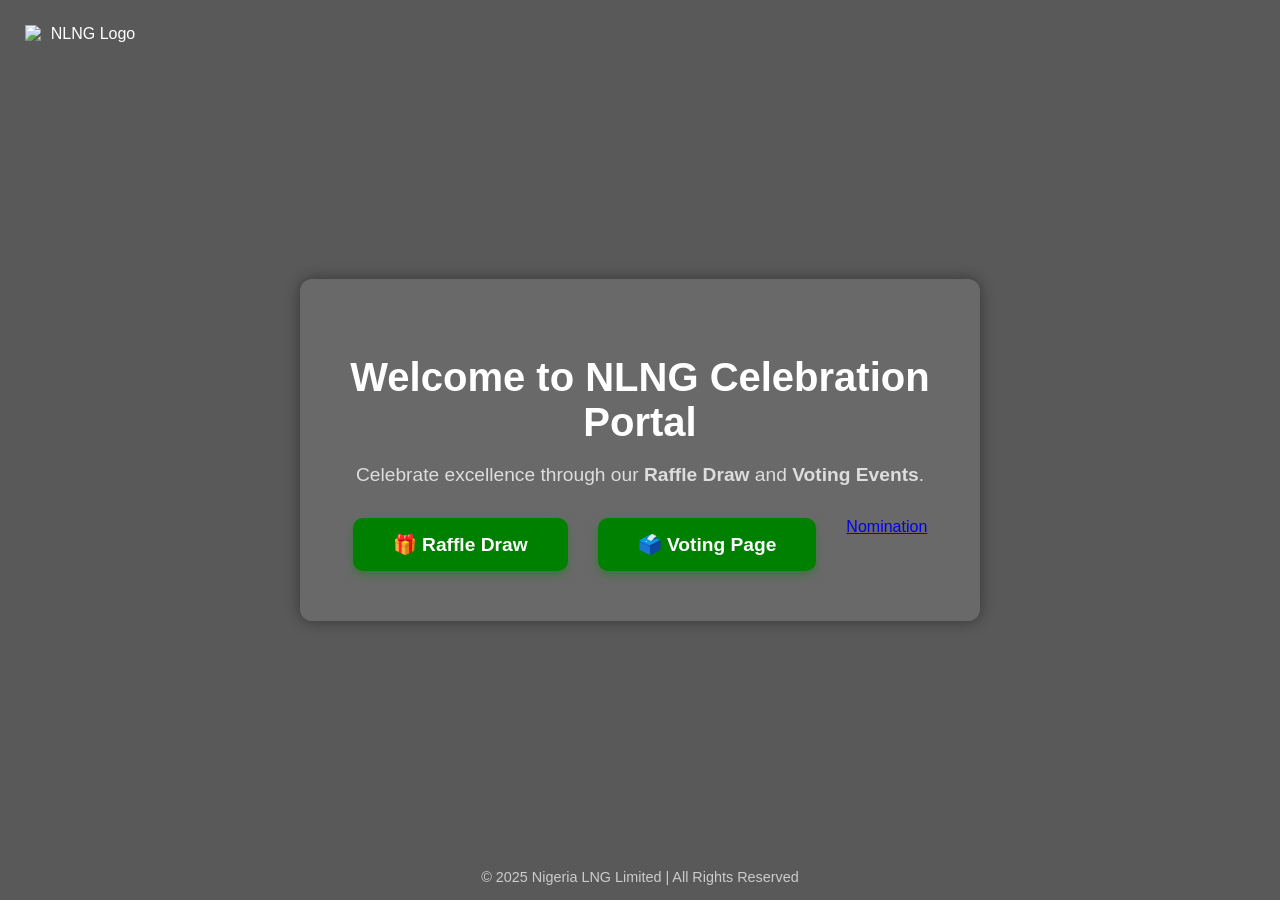
==== index.html @ 7ee0e786 "Add nomination link to button container Added a nomination link to the button container." ====
<!DOCTYPE html>
<html lang="en">
<head>
  <meta charset="UTF-8">
  <meta name="viewport" content="width=device-width, initial-scale=1.0">
  <title>NLNG Celebration Portal</title>
  <link rel="stylesheet" href="style.css">
  <style>
    /* ---------- GENERAL STYLES ---------- */
    body {
      margin: 0;
      font-family: "Segoe UI", Tahoma, Geneva, Verdana, sans-serif;
      background: url("assets/background.jpg") no-repeat center center fixed;
      background-size: cover;
      color: white;
      height: 100vh;
      display: flex;
      flex-direction: column;
      justify-content: center;
      align-items: center;
      text-align: center;
      position: relative;
      overflow: hidden;
    }

    /* ✅ Background overlay */
    body::before {
      content: "";
      position: absolute;
      top: 0;
      left: 0;
      right: 0;
      bottom: 0;
      background-color: rgba(0, 0, 0, 0.65);
      z-index: 0;
    }

    /* ---------- MAIN CONTENT ---------- */
    .content {
      position: relative;
      z-index: 1;
      background: rgba(255, 255, 255, 0.1);
      padding: 50px 40px;
      border-radius: 12px;
      backdrop-filter: blur(8px);
      box-shadow: 0 0 15px rgba(0, 0, 0, 0.4);
      width: 90%;
      max-width: 600px;
      animation: fadeIn 1.5s ease-in-out;
    }

    .logo {
      position: absolute;
      top: 25px;
      left: 25px;
      width: 120px;
      height: auto;
      z-index: 1;
    }

    h1 {
      font-size: 2.5rem;
      margin-bottom: 0.5rem;
      color: #fff;
    }

    p {
      font-size: 1.2rem;
      margin-bottom: 2rem;
      color: #ddd;
    }

    /* ---------- BUTTON STYLES ---------- */
    .button-container {
      display: flex;
      gap: 30px;
      flex-wrap: wrap;
      justify-content: center;
    }

    .btn {
      background-color: #008000;
      color: white;
      border: none;
      padding: 15px 40px;
      border-radius: 10px;
      font-size: 1.2rem;
      cursor: pointer;
      transition: 0.3s ease;
      text-decoration: none;
      font-weight: bold;
      box-shadow: 0 4px 10px rgba(0, 128, 0, 0.4);
    }

    .btn:hover {
      background-color: #00a000;
      transform: scale(1.05);
      box-shadow: 0 6px 14px rgba(0, 160, 0, 0.5);
    }

    footer {
      position: absolute;
      bottom: 15px;
      color: #cccccc;
      font-size: 0.9rem;
      text-align: center;
    }

    @media (max-width: 600px) {
      h1 {
        font-size: 1.8rem;
      }
      p {
        font-size: 1rem;
      }
      .btn {
        padding: 12px 25px;
        font-size: 1rem;
      }
    }

    /* ---------- ANIMATIONS ---------- */
    @keyframes fadeIn {
      from { opacity: 0; transform: translateY(20px); }
      to { opacity: 1; transform: translateY(0); }
    }
  </style>
</head>
<body>

  <img src="assets/nlng_logo.png" alt="NLNG Logo" class="logo">

  <div class="content">
    <h1>Welcome to NLNG Celebration Portal</h1>
    <p>Celebrate excellence through our <strong>Raffle Draw</strong> and <strong>Voting Events</strong>.</p>

    <div class="button-container">
      <a href="raffle_input.html" class="btn">🎁 Raffle Draw</a>
      <a href="voting_page.html" class="btn">🗳️ Voting Page</a>
      <a href="nomination.html" class="nav-button">Nomination</a>

    </div>
  </div>

  <footer>
    © 2025 Nigeria LNG Limited | All Rights Reserved
  </footer>

</body>
</html>
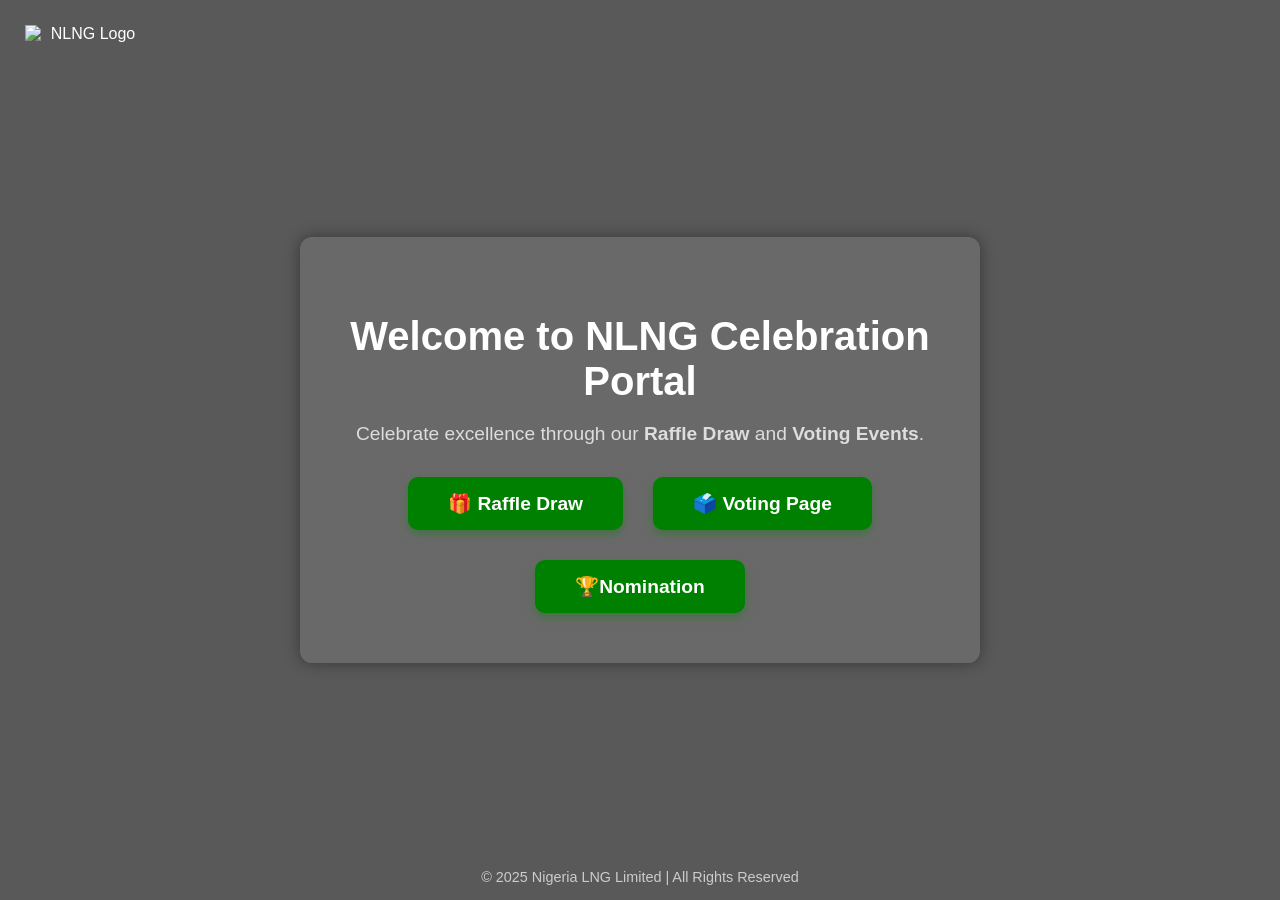
==== commit ab52637d: "Fix HTML entities and formatting in index.html" ====
--- a/index.html
+++ b/index.html
@@ -137,7 +137,7 @@
     <div class="button-container">
       <a href="raffle_input.html" class="btn">🎁 Raffle Draw</a>
       <a href="voting_page.html" class="btn">🗳️ Voting Page</a>
-      <a href="nomination.html" class="nav-button">Nomination</a>
+      <a href="nomination.html" class="btn">🏆Nomination</a>
 
     </div>
   </div>
@@ -149,3 +149,4 @@
 </body>
 </html>
 
+
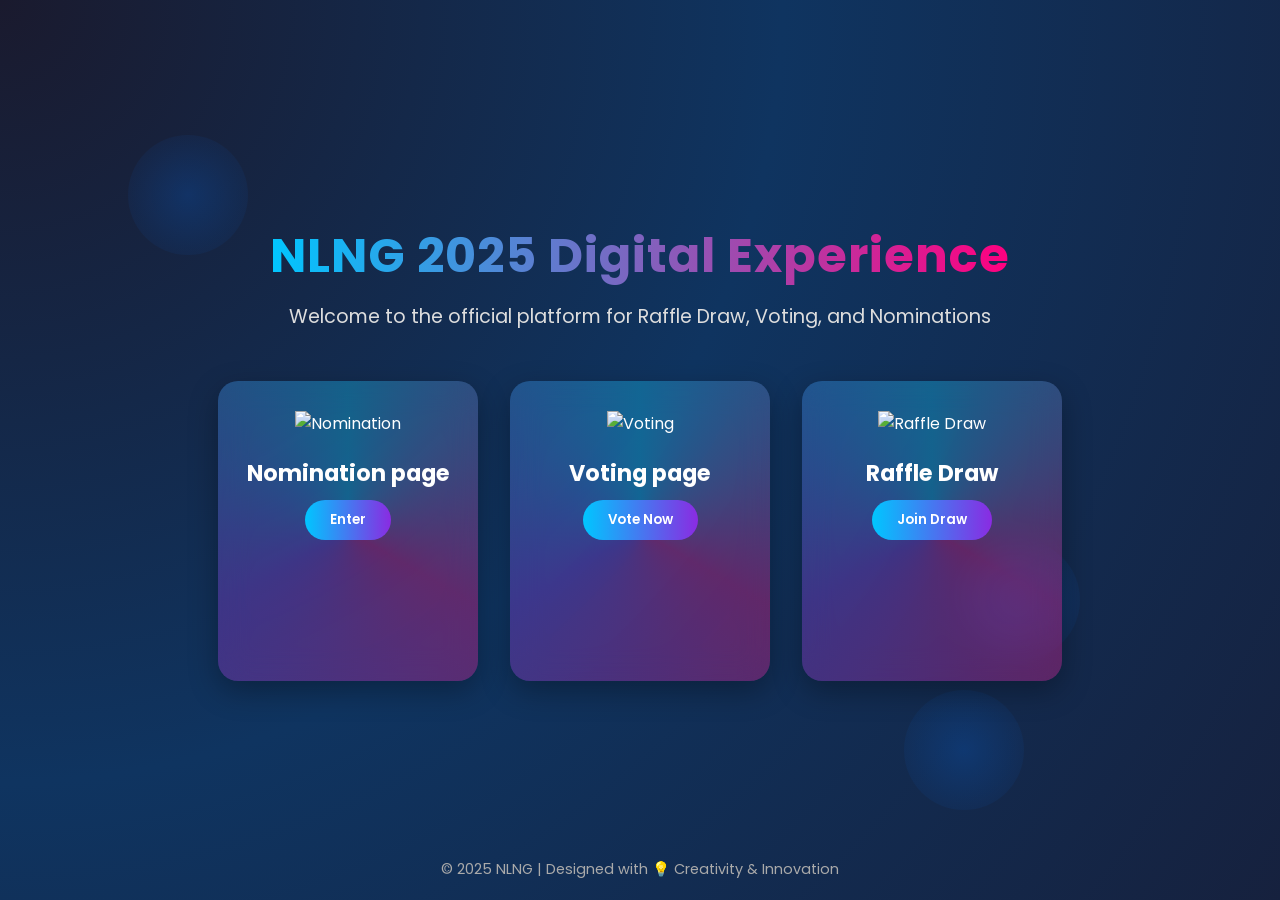
==== commit 8df54a0b: "Revamp NLNG Celebration Portal for 2025 Updated HTML structure and styles for NLNG 2025 portal, incl" ====
--- a/index.html
+++ b/index.html
@@ -3,150 +3,256 @@
 <head>
   <meta charset="UTF-8">
   <meta name="viewport" content="width=device-width, initial-scale=1.0">
-  <title>NLNG Celebration Portal</title>
-  <link rel="stylesheet" href="style.css">
+  <title>NLNG 2025 | Raffle Draw, Voting & Nomination</title>
+  <link href="https://fonts.googleapis.com/css2?family=Poppins:wght@400;600;700&display=swap" rel="stylesheet">
   <style>
-    /* ---------- GENERAL STYLES ---------- */
+    :root {
+      --blue1: #00c6ff;
+      --blue2: #0072ff;
+      --purple: #8a2be2;
+      --pink: #ff007f;
+      --white: #ffffff;
+    }
+
+    * {
+      margin: 0;
+      padding: 0;
+      box-sizing: border-box;
+      font-family: "Poppins", sans-serif;
+    }
+
     body {
-      margin: 0;
-      font-family: "Segoe UI", Tahoma, Geneva, Verdana, sans-serif;
-      background: url("assets/background.jpg") no-repeat center center fixed;
-      background-size: cover;
-      color: white;
       height: 100vh;
+      overflow: hidden;
+      background: radial-gradient(circle at top left, #1a1a2e, #0f3460, #16213e);
       display: flex;
       flex-direction: column;
       justify-content: center;
       align-items: center;
+      position: relative;
+      animation: bgShift 10s infinite alternate ease-in-out;
+    }
+
+    @keyframes bgShift {
+      0% { background: radial-gradient(circle at top left, #1a1a2e, #0f3460, #16213e); }
+      50% { background: radial-gradient(circle at bottom right, #2b1055, #7597de, #0f3460); }
+      100% { background: radial-gradient(circle at top left, #1a1a2e, #0f3460, #16213e); }
+    }
+
+    header {
       text-align: center;
+      margin-bottom: 50px;
+      animation: fadeDown 1.5s ease forwards;
+    }
+
+    header h1 {
+      font-size: 3rem;
+      background: linear-gradient(90deg, var(--blue1), var(--pink), var(--purple));
+      background-size: 200%;
+      -webkit-background-clip: text;
+      -webkit-text-fill-color: transparent;
+      animation: gradientMove 4s infinite alternate;
+      letter-spacing: 1px;
+    }
+
+    header p {
+      color: #ddd;
+      margin-top: 10px;
+      font-size: 1.2rem;
+      animation: fadeIn 2s ease forwards 0.5s;
+    }
+
+    @keyframes gradientMove {
+      0% { background-position: 0%; }
+      100% { background-position: 100%; }
+    }
+
+    @keyframes fadeDown {
+      from { opacity: 0; transform: translateY(-30px); }
+      to { opacity: 1; transform: translateY(0); }
+    }
+
+    @keyframes fadeIn {
+      from { opacity: 0; }
+      to { opacity: 1; }
+    }
+
+    .container {
+      display: flex;
+      justify-content: center;
+      align-items: center;
+      gap: 2rem;
+      flex-wrap: wrap;
+      animation: fadeUp 1.5s ease forwards;
+    }
+
+    @keyframes fadeUp {
+      from { opacity: 0; transform: translateY(50px); }
+      to { opacity: 1; transform: translateY(0); }
+    }
+
+    .card {
       position: relative;
+      width: 260px;
+      height: 300px;
+      border-radius: 20px;
+      background: rgba(255, 255, 255, 0.05);
+      box-shadow: 0 10px 30px rgba(0,0,0,0.3);
+      backdrop-filter: blur(15px);
       overflow: hidden;
-    }
-
-    /* ✅ Background overlay */
-    body::before {
+      text-align: center;
+      transition: all 0.4s ease;
+    }
+
+    .card::before {
       content: "";
       position: absolute;
-      top: 0;
-      left: 0;
-      right: 0;
-      bottom: 0;
-      background-color: rgba(0, 0, 0, 0.65);
+      top: -50%;
+      left: -50%;
+      width: 200%;
+      height: 200%;
+      background: conic-gradient(from 0deg, var(--blue1), var(--pink), var(--purple), var(--blue1));
+      animation: spin 5s linear infinite;
       z-index: 0;
-    }
-
-    /* ---------- MAIN CONTENT ---------- */
-    .content {
+      opacity: 0.3;
+    }
+
+    @keyframes spin {
+      to { transform: rotate(360deg); }
+    }
+
+    .card-content {
       position: relative;
-      z-index: 1;
-      background: rgba(255, 255, 255, 0.1);
-      padding: 50px 40px;
-      border-radius: 12px;
-      backdrop-filter: blur(8px);
-      box-shadow: 0 0 15px rgba(0, 0, 0, 0.4);
-      width: 90%;
-      max-width: 600px;
-      animation: fadeIn 1.5s ease-in-out;
-    }
-
-    .logo {
-      position: absolute;
-      top: 25px;
-      left: 25px;
-      width: 120px;
-      height: auto;
-      z-index: 1;
-    }
-
-    h1 {
-      font-size: 2.5rem;
-      margin-bottom: 0.5rem;
+      z-index: 2;
+      padding: 30px 20px;
       color: #fff;
     }
 
-    p {
-      font-size: 1.2rem;
-      margin-bottom: 2rem;
-      color: #ddd;
-    }
-
-    /* ---------- BUTTON STYLES ---------- */
-    .button-container {
-      display: flex;
-      gap: 30px;
-      flex-wrap: wrap;
-      justify-content: center;
+    .card img {
+      width: 100px;
+      height: 100px;
+      margin-bottom: 20px;
+      animation: bounce 3s infinite ease-in-out;
+    }
+
+    @keyframes bounce {
+      0%, 100% { transform: translateY(0); }
+      50% { transform: translateY(-10px); }
+    }
+
+    .card h2 {
+      font-size: 1.4rem;
+      margin-bottom: 10px;
+      color: var(--white);
+    }
+
+    .card p {
+      font-size: 0.9rem;
+      color: #ccc;
+      margin-bottom: 20px;
     }
 
     .btn {
-      background-color: #008000;
+      padding: 10px 25px;
+      border: none;
+      border-radius: 30px;
+      background: linear-gradient(90deg, var(--blue1), var(--purple));
       color: white;
-      border: none;
-      padding: 15px 40px;
-      border-radius: 10px;
-      font-size: 1.2rem;
+      font-weight: 600;
       cursor: pointer;
       transition: 0.3s ease;
-      text-decoration: none;
-      font-weight: bold;
-      box-shadow: 0 4px 10px rgba(0, 128, 0, 0.4);
     }
 
     .btn:hover {
-      background-color: #00a000;
-      transform: scale(1.05);
-      box-shadow: 0 6px 14px rgba(0, 160, 0, 0.5);
+      transform: scale(1.1);
+      box-shadow: 0 0 15px var(--blue1);
     }
 
     footer {
       position: absolute;
-      bottom: 15px;
-      color: #cccccc;
+      bottom: 20px;
+      color: #aaa;
       font-size: 0.9rem;
-      text-align: center;
-    }
-
-    @media (max-width: 600px) {
-      h1 {
-        font-size: 1.8rem;
-      }
-      p {
-        font-size: 1rem;
-      }
-      .btn {
-        padding: 12px 25px;
-        font-size: 1rem;
-      }
-    }
-
-    /* ---------- ANIMATIONS ---------- */
-    @keyframes fadeIn {
-      from { opacity: 0; transform: translateY(20px); }
-      to { opacity: 1; transform: translateY(0); }
-    }
+      animation: fadeIn 2s ease;
+    }
+
+    /* Floating orbs background */
+    .orb {
+      position: absolute;
+      width: 120px;
+      height: 120px;
+      background: radial-gradient(circle, var(--blue2), transparent);
+      border-radius: 50%;
+      opacity: 0.2;
+      animation: floaty 8s ease-in-out infinite;
+    }
+
+    .orb:nth-child(1) { top: 15%; left: 10%; animation-delay: 0s; }
+    .orb:nth-child(2) { top: 60%; left: 75%; animation-delay: 2s; }
+    .orb:nth-child(3) { bottom: 10%; right: 20%; animation-delay: 4s; }
+
+    @keyframes floaty {
+      0%, 100% { transform: translateY(0); }
+      50% { transform: translateY(-25px); }
+    }
+
   </style>
 </head>
 <body>
-
-  <img src="assets/nlng_logo.png" alt="NLNG Logo" class="logo">
-
-  <div class="content">
-    <h1>Welcome to NLNG Celebration Portal</h1>
-    <p>Celebrate excellence through our <strong>Raffle Draw</strong> and <strong>Voting Events</strong>.</p>
-
-    <div class="button-container">
-      <a href="raffle_input.html" class="btn">🎁 Raffle Draw</a>
-      <a href="voting_page.html" class="btn">🗳️ Voting Page</a>
-      <a href="nomination.html" class="btn">🏆Nomination</a>
-
+  <div class="orb"></div>
+  <div class="orb"></div>
+  <div class="orb"></div>
+
+  <header>
+    <h1>NLNG 2025 Digital Experience</h1>
+    <p>Welcome to the official platform for Raffle Draw, Voting, and Nominations</p>
+  </header>
+
+  <div class="container">
+    <div class="card" onclick="navigate('nomination.html')">
+      <div class="card-content">
+        <img src="https://cdn-icons-png.flaticon.com/512/4333/4333609.png" alt="Nomination">
+        <h2>Nomination page</h2>
+        <button class="btn">Enter</button>
+      </div>
+    </div>
+
+    <div class="card" onclick="navigate('voting_page.html')">
+      <div class="card-content">
+        <img src="https://cdn-icons-png.flaticon.com/512/3062/3062634.png" alt="Voting">
+        <h2>Voting page</h2>
+        <button class="btn">Vote Now</button>
+      </div>
+    </div>
+
+    <div class="card" onclick="navigate('raffle_input.html')">
+      <div class="card-content">
+        <img src="https://cdn-icons-png.flaticon.com/512/2936/2936924.png" alt="Raffle Draw">
+        <h2>Raffle Draw</h2>
+        <button class="btn">Join Draw</button>
+      </div>
     </div>
   </div>
 
   <footer>
-    © 2025 Nigeria LNG Limited | All Rights Reserved
+    © 2025 NLNG | Designed with 💡 Creativity & Innovation
   </footer>
 
+  <script>
+    // Smooth transition effect when navigating
+    function navigate(url) {
+      document.body.style.transition = "opacity 0.5s ease";
+      document.body.style.opacity = "0";
+      setTimeout(() => window.location.href = url, 500);
+    }
+
+    // Parallax background motion
+    document.addEventListener("mousemove", (e) => {
+      document.querySelectorAll(".orb").forEach((orb, i) => {
+        const speed = (i + 1) * 0.02;
+        orb.style.transform = `translate(${e.clientX * speed}px, ${e.clientY * speed}px)`;
+      });
+    });
+  </script>
 </body>
 </html>
-
-
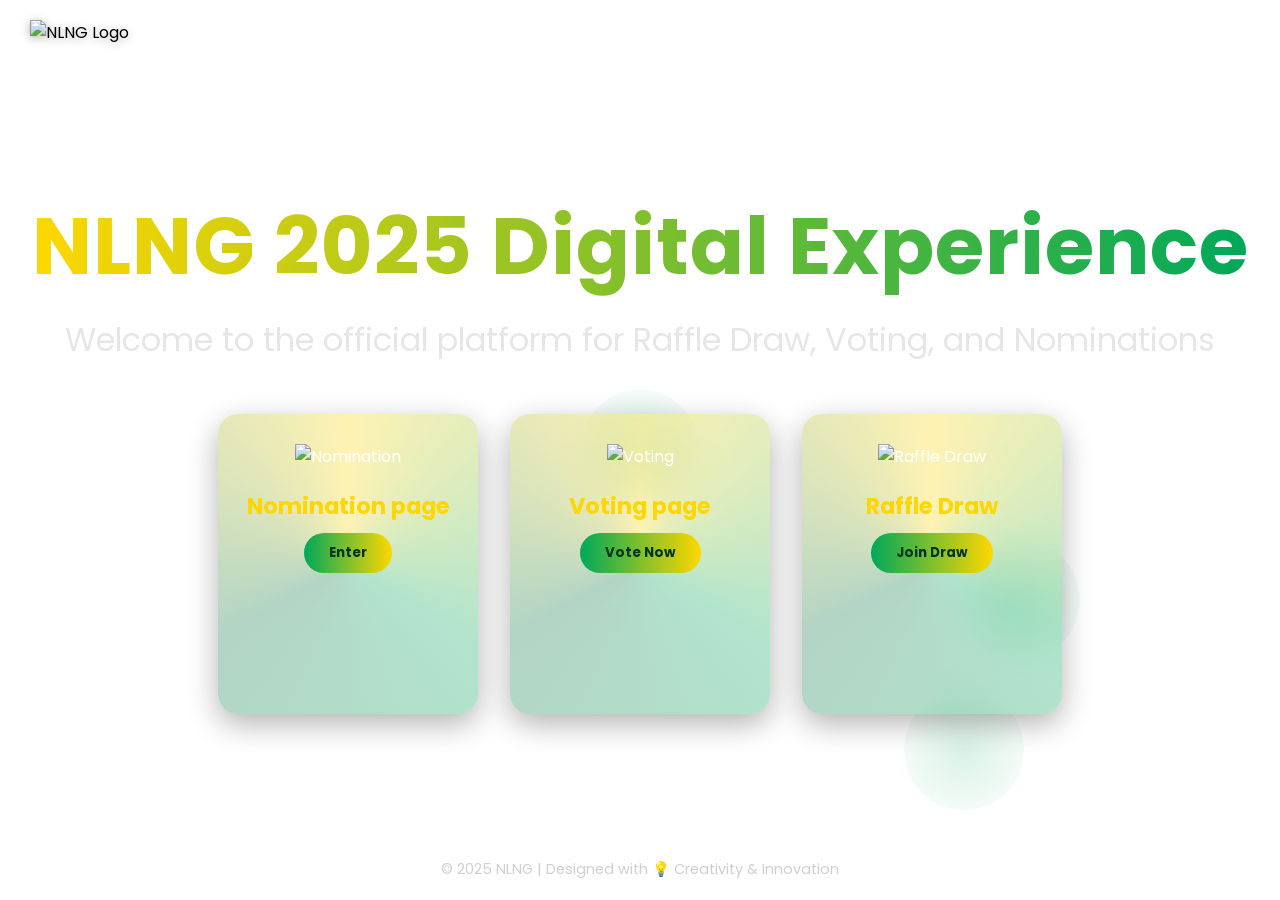
==== commit 3c22bb40: "Refactor index.html for NLNG 2025 branding Updated styles and structure for NLNG 2025 Digital Experi" ====
--- a/index.html
+++ b/index.html
@@ -6,199 +6,225 @@
   <title>NLNG 2025 | Raffle Draw, Voting & Nomination</title>
   <link href="https://fonts.googleapis.com/css2?family=Poppins:wght@400;600;700&display=swap" rel="stylesheet">
   <style>
-    :root {
-      --blue1: #00c6ff;
-      --blue2: #0072ff;
-      --purple: #8a2be2;
-      --pink: #ff007f;
-      --white: #ffffff;
-    }
-
-    * {
-      margin: 0;
-      padding: 0;
-      box-sizing: border-box;
-      font-family: "Poppins", sans-serif;
-    }
-
-    body {
-      height: 100vh;
-      overflow: hidden;
-      background: radial-gradient(circle at top left, #1a1a2e, #0f3460, #16213e);
-      display: flex;
-      flex-direction: column;
-      justify-content: center;
-      align-items: center;
-      position: relative;
-      animation: bgShift 10s infinite alternate ease-in-out;
-    }
-
-    @keyframes bgShift {
-      0% { background: radial-gradient(circle at top left, #1a1a2e, #0f3460, #16213e); }
-      50% { background: radial-gradient(circle at bottom right, #2b1055, #7597de, #0f3460); }
-      100% { background: radial-gradient(circle at top left, #1a1a2e, #0f3460, #16213e); }
-    }
-
-    header {
-      text-align: center;
-      margin-bottom: 50px;
-      animation: fadeDown 1.5s ease forwards;
-    }
-
-    header h1 {
-      font-size: 3rem;
-      background: linear-gradient(90deg, var(--blue1), var(--pink), var(--purple));
-      background-size: 200%;
-      -webkit-background-clip: text;
-      -webkit-text-fill-color: transparent;
-      animation: gradientMove 4s infinite alternate;
-      letter-spacing: 1px;
-    }
-
-    header p {
-      color: #ddd;
-      margin-top: 10px;
-      font-size: 1.2rem;
-      animation: fadeIn 2s ease forwards 0.5s;
-    }
-
-    @keyframes gradientMove {
-      0% { background-position: 0%; }
-      100% { background-position: 100%; }
-    }
-
-    @keyframes fadeDown {
-      from { opacity: 0; transform: translateY(-30px); }
-      to { opacity: 1; transform: translateY(0); }
-    }
-
-    @keyframes fadeIn {
-      from { opacity: 0; }
-      to { opacity: 1; }
-    }
-
-    .container {
-      display: flex;
-      justify-content: center;
-      align-items: center;
-      gap: 2rem;
-      flex-wrap: wrap;
-      animation: fadeUp 1.5s ease forwards;
-    }
-
-    @keyframes fadeUp {
-      from { opacity: 0; transform: translateY(50px); }
-      to { opacity: 1; transform: translateY(0); }
-    }
-
-    .card {
-      position: relative;
-      width: 260px;
-      height: 300px;
-      border-radius: 20px;
-      background: rgba(255, 255, 255, 0.05);
-      box-shadow: 0 10px 30px rgba(0,0,0,0.3);
-      backdrop-filter: blur(15px);
-      overflow: hidden;
-      text-align: center;
-      transition: all 0.4s ease;
-    }
-
-    .card::before {
-      content: "";
-      position: absolute;
-      top: -50%;
-      left: -50%;
-      width: 200%;
-      height: 200%;
-      background: conic-gradient(from 0deg, var(--blue1), var(--pink), var(--purple), var(--blue1));
-      animation: spin 5s linear infinite;
-      z-index: 0;
-      opacity: 0.3;
-    }
-
-    @keyframes spin {
-      to { transform: rotate(360deg); }
-    }
-
-    .card-content {
-      position: relative;
-      z-index: 2;
-      padding: 30px 20px;
-      color: #fff;
-    }
-
-    .card img {
-      width: 100px;
-      height: 100px;
-      margin-bottom: 20px;
-      animation: bounce 3s infinite ease-in-out;
-    }
-
-    @keyframes bounce {
-      0%, 100% { transform: translateY(0); }
-      50% { transform: translateY(-10px); }
-    }
-
-    .card h2 {
-      font-size: 1.4rem;
-      margin-bottom: 10px;
-      color: var(--white);
-    }
-
-    .card p {
-      font-size: 0.9rem;
-      color: #ccc;
-      margin-bottom: 20px;
-    }
-
-    .btn {
-      padding: 10px 25px;
-      border: none;
-      border-radius: 30px;
-      background: linear-gradient(90deg, var(--blue1), var(--purple));
-      color: white;
-      font-weight: 600;
-      cursor: pointer;
-      transition: 0.3s ease;
-    }
-
-    .btn:hover {
-      transform: scale(1.1);
-      box-shadow: 0 0 15px var(--blue1);
-    }
-
-    footer {
-      position: absolute;
-      bottom: 20px;
-      color: #aaa;
-      font-size: 0.9rem;
-      animation: fadeIn 2s ease;
-    }
-
-    /* Floating orbs background */
-    .orb {
-      position: absolute;
-      width: 120px;
-      height: 120px;
-      background: radial-gradient(circle, var(--blue2), transparent);
-      border-radius: 50%;
-      opacity: 0.2;
-      animation: floaty 8s ease-in-out infinite;
-    }
-
-    .orb:nth-child(1) { top: 15%; left: 10%; animation-delay: 0s; }
-    .orb:nth-child(2) { top: 60%; left: 75%; animation-delay: 2s; }
-    .orb:nth-child(3) { bottom: 10%; right: 20%; animation-delay: 4s; }
-
-    @keyframes floaty {
-      0%, 100% { transform: translateY(0); }
-      50% { transform: translateY(-25px); }
-    }
-
-  </style>
+  :root {
+    --nlng-green: #00723F;
+    --nlng-light-green: #00A859;
+    --nlng-yellow: #FFD700;
+    --nlng-dark: #00291B;
+    --nlng-white: #ffffff;
+  }
+
+  * {
+    margin: 0;
+    padding: 0;
+    box-sizing: border-box;
+    font-family: "Poppins", sans-serif;
+  }
+
+  body {
+    height: 100vh;
+    overflow: hidden;
+    background: radial-gradient(circle at top left, var(--nlng-dark));
+    display: flex;
+    flex-direction: column;
+    justify-content: center;
+    align-items: center;
+    position: relative;
+    animation: bgShift 10s infinite alternate ease-in-out;
+  }
+
+  @keyframes bgShift {
+    0% { background: radial-gradient(circle at top left, var(--nlng-dark)); }
+    100% { background: radial-gradient(circle at top left, var(--nlng-dark)); }
+  }
+
+  header {
+    text-align: center;
+    margin-bottom: 50px;
+    animation: fadeDown 1.5s ease forwards;
+  }
+
+  header h1 {
+    font-size: 5rem;
+    background: linear-gradient(90deg, var(--nlng-yellow), var(--nlng-light-green), var(--nlng-green));
+    background-size: 200%;
+    -webkit-background-clip: text;
+    -webkit-text-fill-color: transparent;
+    animation: gradientMove 4s infinite alternate;
+    letter-spacing: 1px;
+  }
+
+  header p {
+    color: #e6e6e6;
+    margin-top: 10px;
+    font-size: 2rem;
+    animation: fadeIn 2s ease forwards 0.5s;
+  }
+
+  @keyframes gradientMove {
+    0% { background-position: 0%; }
+    100% { background-position: 100%; }
+  }
+
+  @keyframes fadeDown {
+    from { opacity: 0; transform: translateY(-30px); }
+    to { opacity: 1; transform: translateY(0); }
+  }
+
+  @keyframes fadeIn {
+    from { opacity: 0; }
+    to { opacity: 1; }
+  }
+
+  .container {
+    display: flex;
+    justify-content: center;
+    align-items: center;
+    gap: 2rem;
+    flex-wrap: wrap;
+    animation: fadeUp 1.5s ease forwards;
+  }
+
+  @keyframes fadeUp {
+    from { opacity: 0; transform: translateY(50px); }
+    to { opacity: 1; transform: translateY(0); }
+  }
+
+  .card {
+    position: relative;
+    width: 260px;
+    height: 300px;
+    border-radius: 20px;
+    background: rgba(255, 255, 255, 0.05);
+    box-shadow: 0 10px 30px rgba(0,0,0,0.3);
+    backdrop-filter: blur(15px);
+    overflow: hidden;
+    text-align: center;
+    transition: all 0.4s ease;
+  }
+
+  .card::before {
+    content: "";
+    position: absolute;
+    top: -50%;
+    left: -50%;
+    width: 200%;
+    height: 200%;
+    background: conic-gradient(from 0deg, var(--nlng-yellow), var(--nlng-light-green), var(--nlng-green), var(--nlng-yellow));
+    animation: spin 5s linear infinite;
+    z-index: 0;
+    opacity: 0.3;
+  }
+
+  @keyframes spin {
+    to { transform: rotate(360deg); }
+  }
+
+  .card-content {
+    position: relative;
+    z-index: 2;
+    padding: 30px 20px;
+    color: var(--nlng-white);
+  }
+
+  .card img {
+    width: 100px;
+    height: 100px;
+    margin-bottom: 20px;
+    animation: bounce 3s infinite ease-in-out;
+  }
+
+  @keyframes bounce {
+    0%, 100% { transform: translateY(0); }
+    50% { transform: translateY(-10px); }
+  }
+
+  .card h2 {
+    font-size: 1.4rem;
+    margin-bottom: 10px;
+    color: var(--nlng-yellow);
+  }
+
+  .card p {
+    font-size: 0.9rem;
+    color: #dcdcdc;
+    margin-bottom: 20px;
+  }
+
+  .btn {
+    padding: 10px 25px;
+    border: none;
+    border-radius: 30px;
+    background: linear-gradient(90deg, var(--nlng-light-green), var(--nlng-yellow));
+    color: #00361f;
+    font-weight: 700;
+    cursor: pointer;
+    transition: 0.3s ease;
+  }
+
+  .btn:hover {
+    transform: scale(1.1);
+    box-shadow: 0 0 15px var(--nlng-yellow);
+  }
+
+  footer {
+    position: absolute;
+    bottom: 20px;
+    color: #cfcfcf;
+    font-size: 0.9rem;
+    animation: fadeIn 2s ease;
+  }
+
+  /* --- NLNG Logo Styling --- */
+.logo {
+  position: absolute;
+  top: 20px;
+  left: 30px;
+  z-index: 10;
+  display: flex;
+  align-items: center;
+  gap: 10px;
+}
+
+.logo img {
+  height: 80px;
+  width: auto;
+  filter: drop-shadow(0 2px 5px rgba(0,0,0,0.3));
+  transition: transform 0.3s ease, filter 0.3s ease;
+}
+
+.logo img:hover {
+  transform: scale(1.05);
+  filter: drop-shadow(0 0 8px var(--nlng-yellow));
+}
+
+  /* Floating orbs background */
+  .orb {
+    position: absolute;
+    width: 120px;
+    height: 120px;
+    background: radial-gradient(circle, var(--nlng-light-green), transparent);
+    border-radius: 50%;
+    opacity: 0.15;
+    animation: floaty 8s ease-in-out infinite;
+  }
+
+  .orb:nth-child(1) { top: 15%; left: 10%; animation-delay: 0s; }
+  .orb:nth-child(2) { top: 60%; left: 75%; animation-delay: 2s; }
+  .orb:nth-child(3) { bottom: 10%; right: 20%; animation-delay: 4s; }
+
+  @keyframes floaty {
+    0%, 100% { transform: translateY(0); }
+    50% { transform: translateY(-25px); }
+  }
+</style>
 </head>
 <body>
+  <!-- NLNG Logo -->
+<div class="logo">
+  <img src="nlng-logo.png" alt="NLNG Logo">
+</div>
+
   <div class="orb"></div>
   <div class="orb"></div>
   <div class="orb"></div>
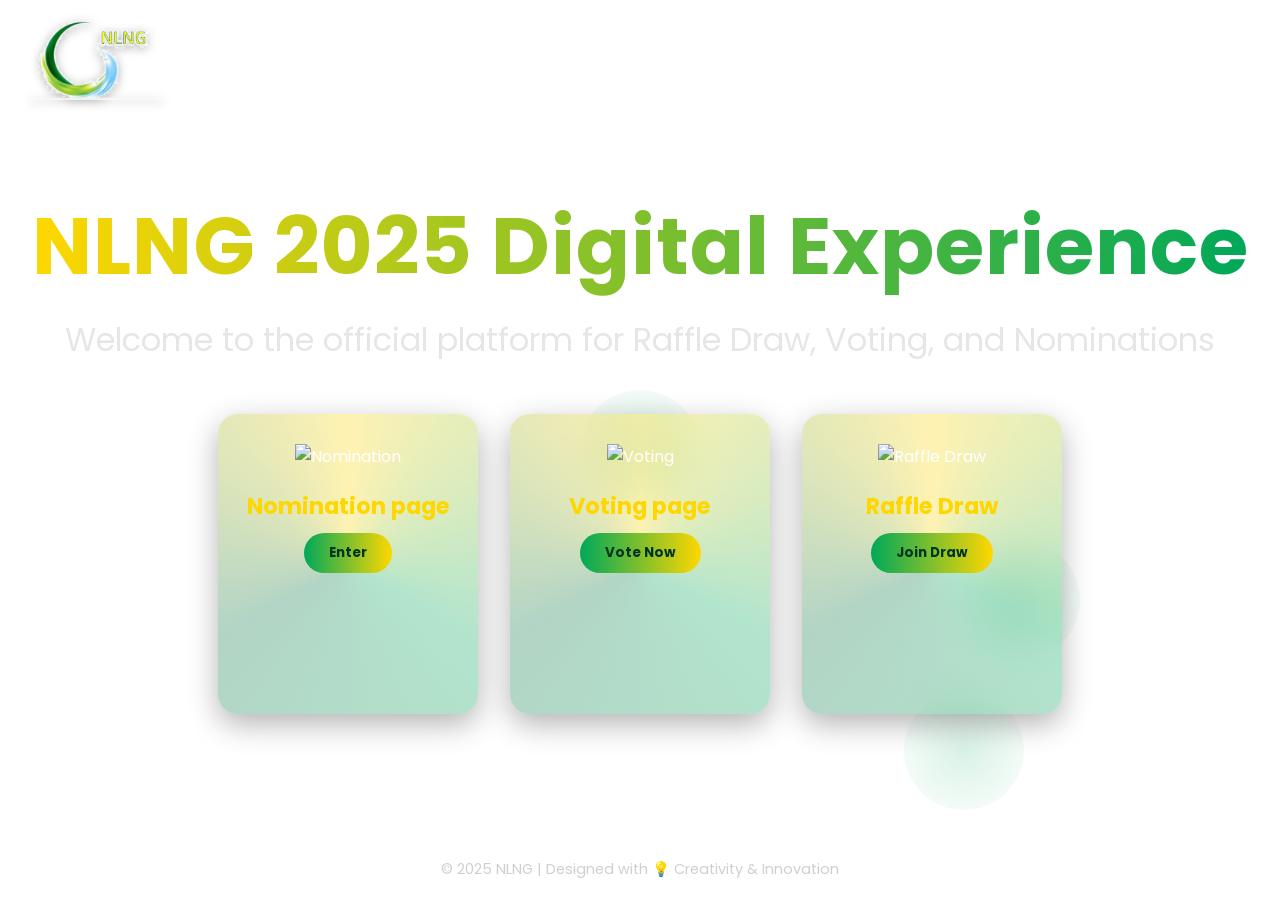
==== commit d67c2062: "Fix HTML encoding issues in index.html" ====
--- a/index.html
+++ b/index.html
@@ -222,7 +222,7 @@
 <body>
   <!-- NLNG Logo -->
 <div class="logo">
-  <img src="nlng-logo.png" alt="NLNG Logo">
+  <img src="NLNG.gif" alt="NLNG Logo">
 </div>
 
   <div class="orb"></div>
@@ -282,3 +282,4 @@
   </script>
 </body>
 </html>
+
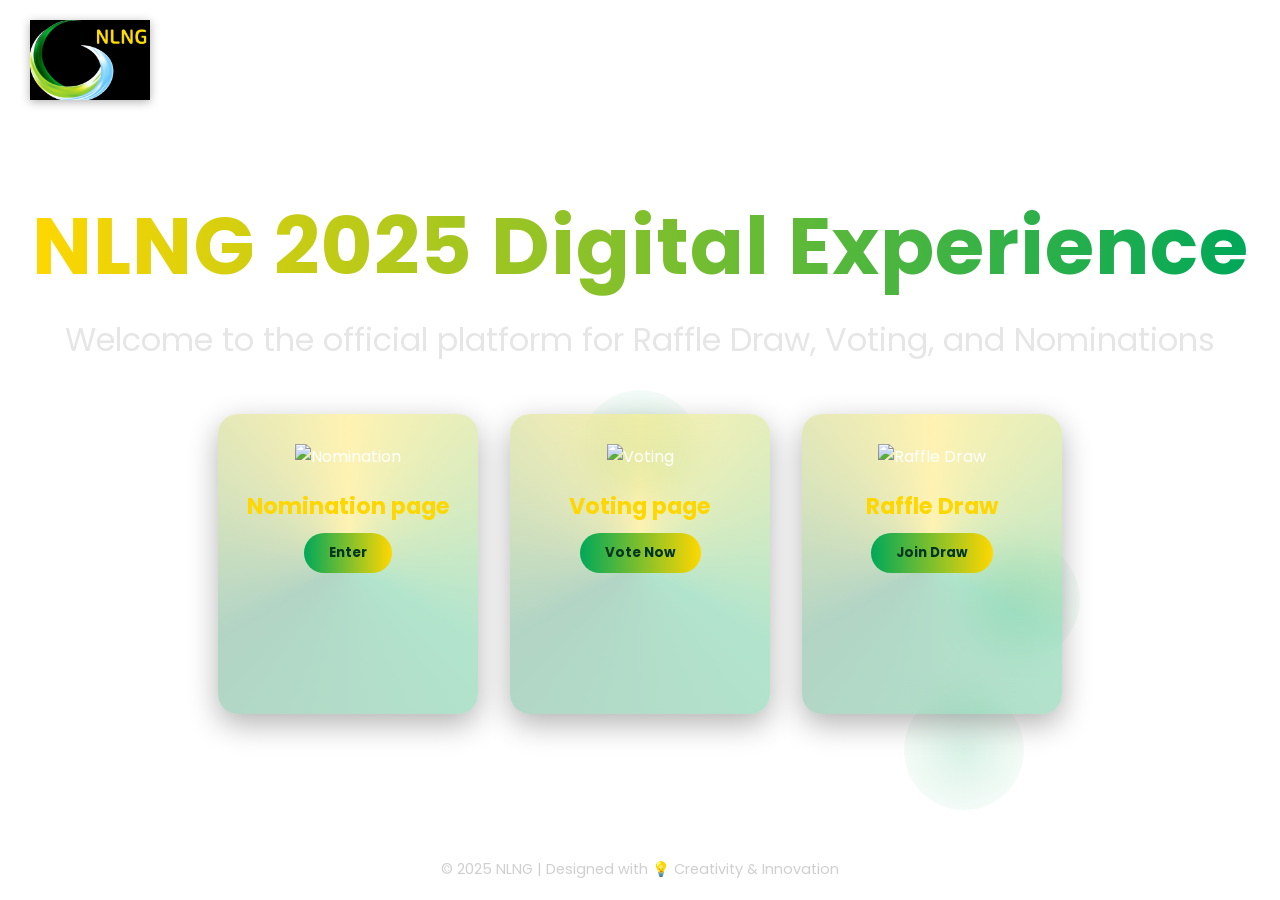
==== commit 0e6bb101: "Update index.html" ====
--- a/index.html
+++ b/index.html
@@ -222,7 +222,7 @@
 <body>
   <!-- NLNG Logo -->
 <div class="logo">
-  <img src="NLNG.gif" alt="NLNG Logo">
+  <img src="nlng-logo2.png" alt="NLNG Logo">
 </div>
 
   <div class="orb"></div>
@@ -283,3 +283,4 @@
 </body>
 </html>
 
+
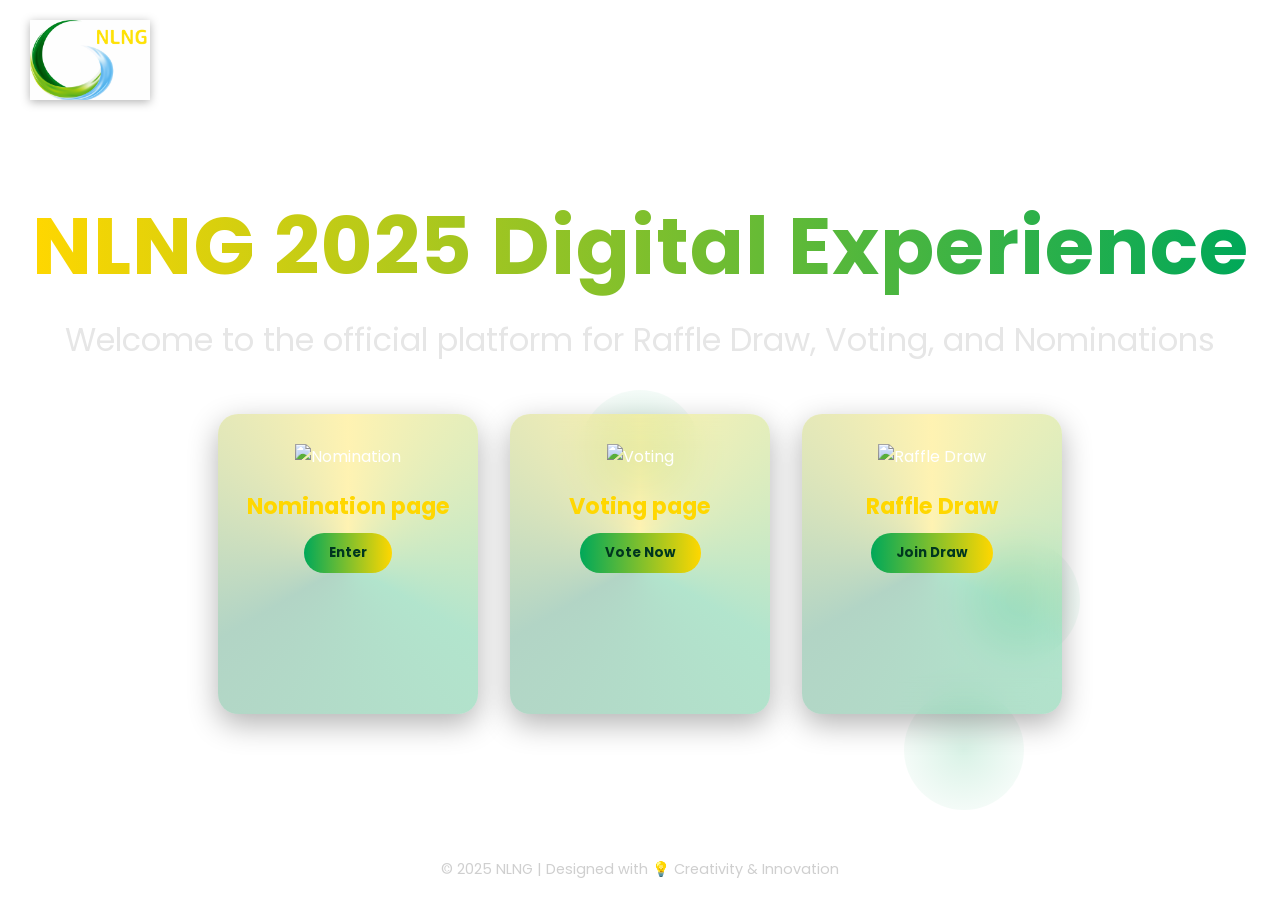
==== commit 7983cacb: "Update index.html" ====
--- a/index.html
+++ b/index.html
@@ -222,7 +222,7 @@
 <body>
   <!-- NLNG Logo -->
 <div class="logo">
-  <img src="nlng-logo2.png" alt="NLNG Logo">
+  <img src="nlng-logo.png" alt="NLNG Logo">
 </div>
 
   <div class="orb"></div>
@@ -284,3 +284,4 @@
 </html>
 
 
+
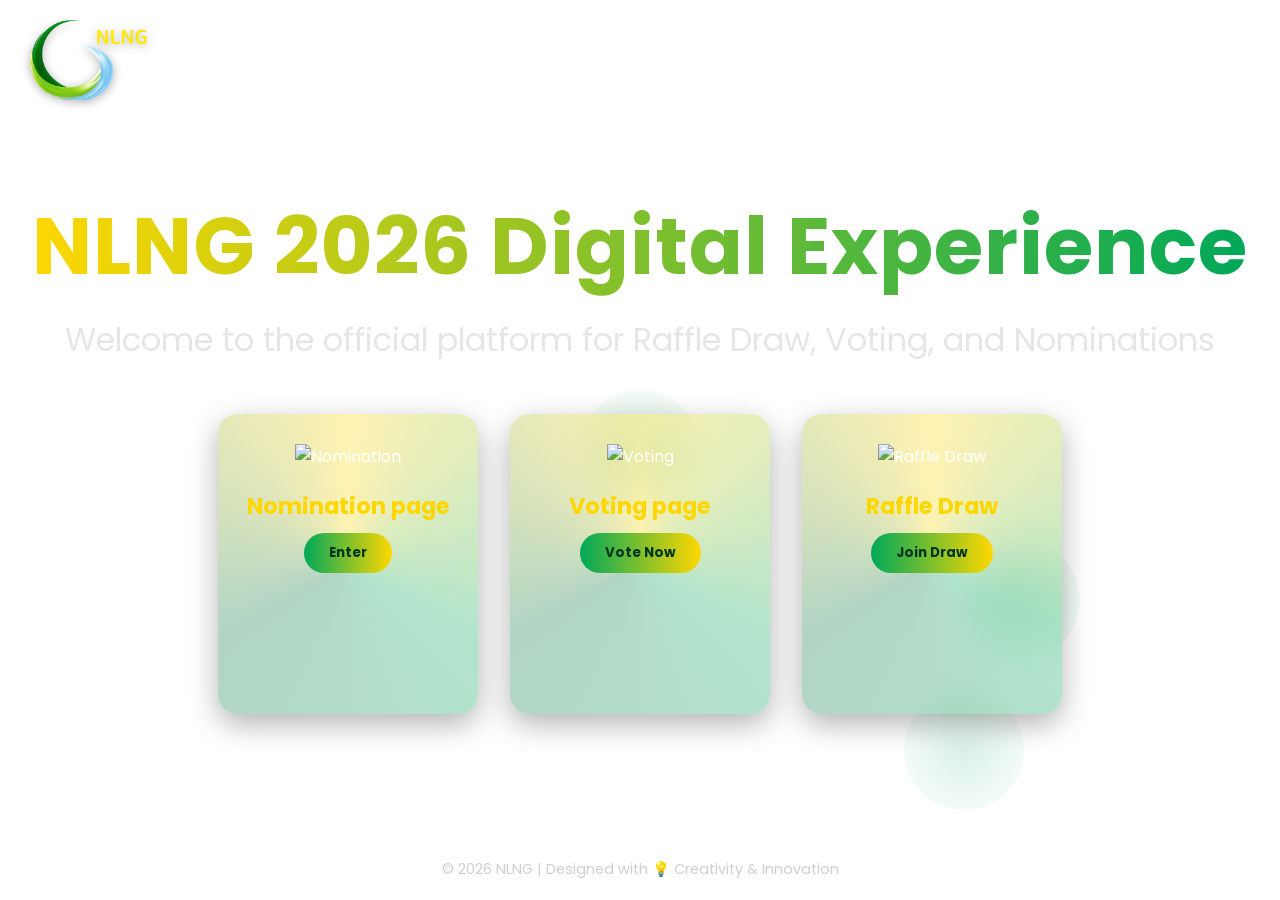
==== commit f197702d: "Update index.html for NLNG 2026 Signed-off-by: Adekunle Joseph Damilare <106837889+josephdamilare01@" ====
--- a/index.html
+++ b/index.html
@@ -3,7 +3,7 @@
 <head>
   <meta charset="UTF-8">
   <meta name="viewport" content="width=device-width, initial-scale=1.0">
-  <title>NLNG 2025 | Raffle Draw, Voting & Nomination</title>
+  <title>NLNG 2026 | Raffle Draw, Voting & Nomination</title>
   <link href="https://fonts.googleapis.com/css2?family=Poppins:wght@400;600;700&display=swap" rel="stylesheet">
   <style>
   :root {
@@ -230,7 +230,7 @@
   <div class="orb"></div>
 
   <header>
-    <h1>NLNG 2025 Digital Experience</h1>
+    <h1>NLNG 2026 Digital Experience</h1>
     <p>Welcome to the official platform for Raffle Draw, Voting, and Nominations</p>
   </header>
 
@@ -261,7 +261,7 @@
   </div>
 
   <footer>
-    © 2025 NLNG | Designed with 💡 Creativity & Innovation
+    © 2026 NLNG | Designed with 💡 Creativity & Innovation
   </footer>
 
   <script>
